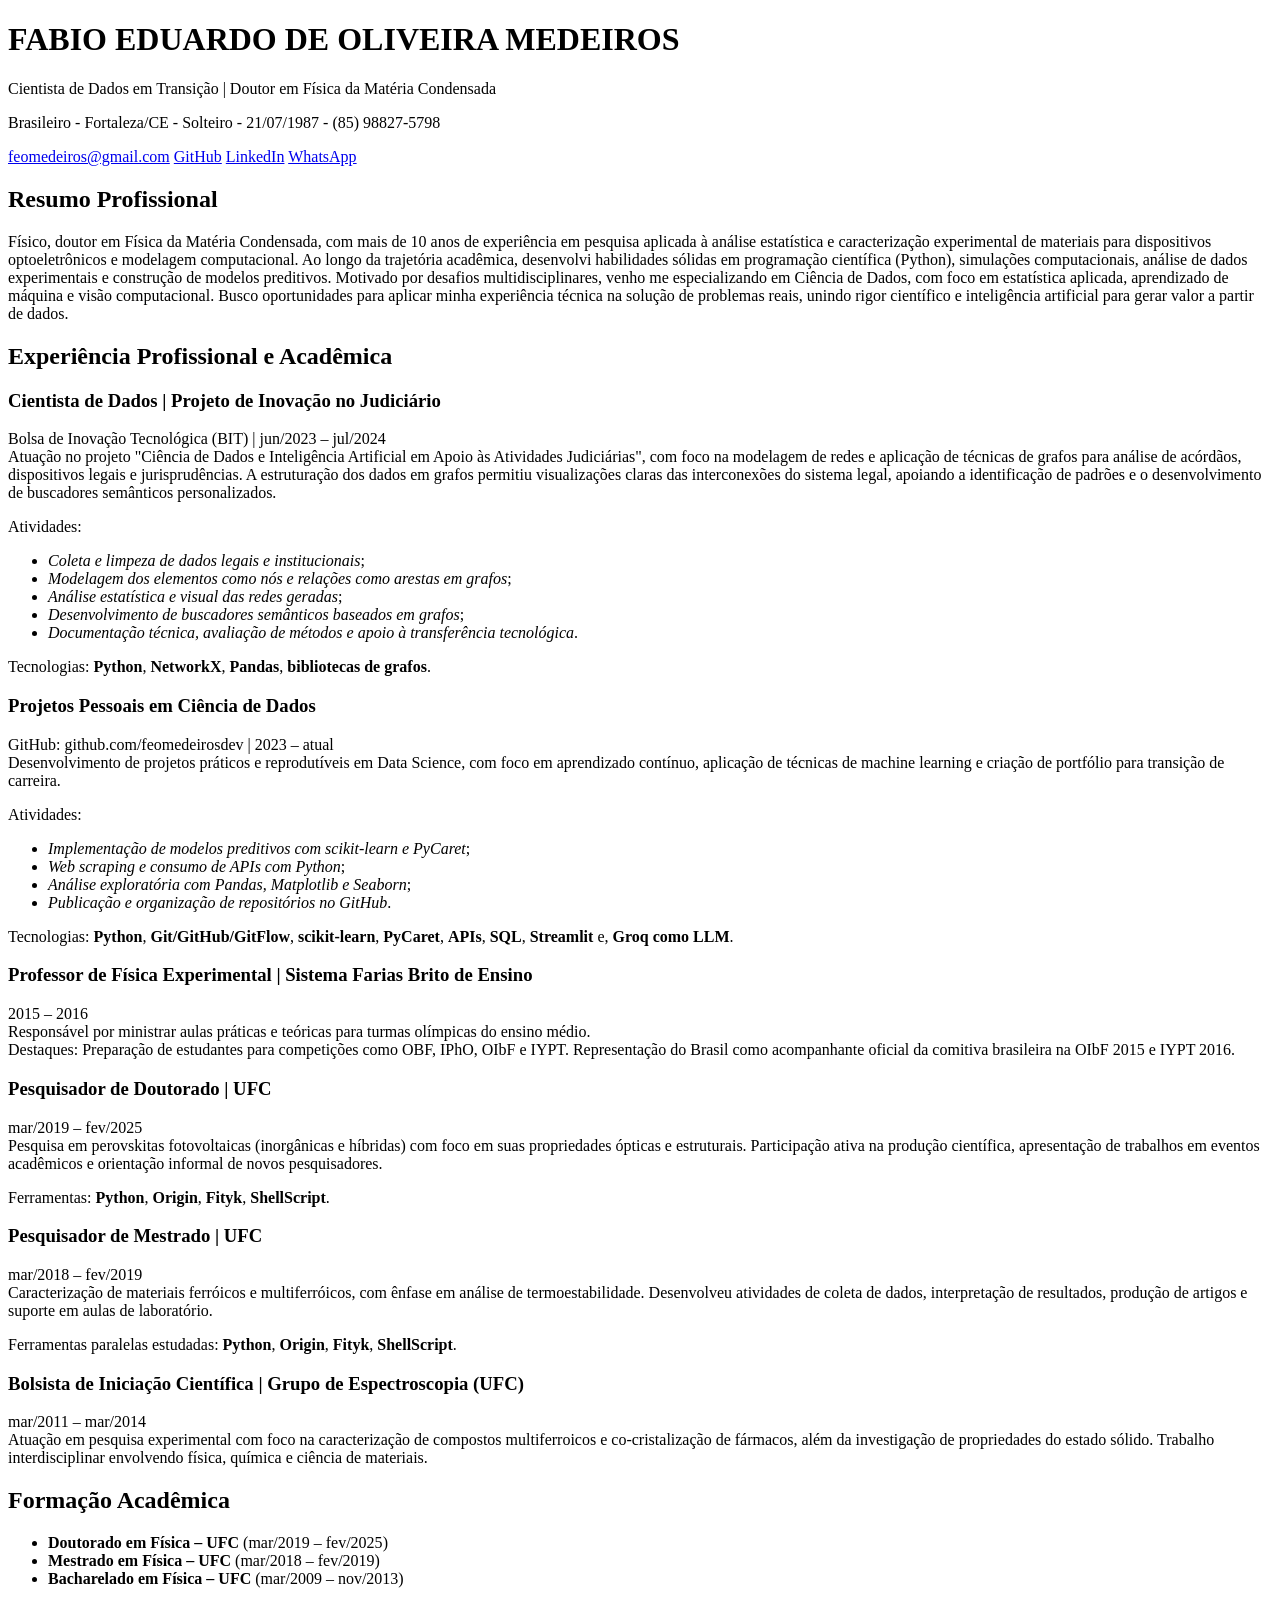
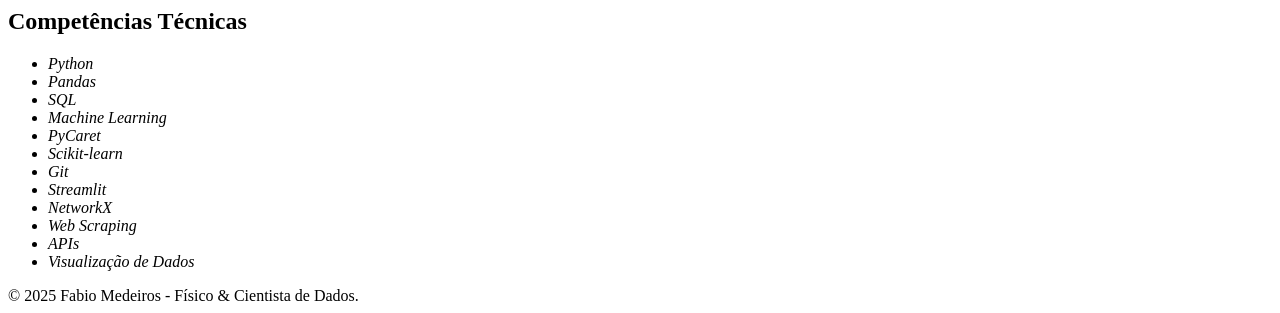
==== curriculo_page/index.html @ e99b751f "feat: adição da 1º versão do currículo pages" ====
<!DOCTYPE html>
<html lang="pt-br">

<head>
    <meta charset="UTF-8">
    <meta name="viewport" content="width=device-width, initial-scale=1.0">
    <title>Currículo | Fabio E. O. Medeiros</title>
</head>

<body>

    <header>
        <h1>FABIO EDUARDO DE OLIVEIRA MEDEIROS</h1>
        <p>Cientista de Dados em Transição | Doutor em Física da Matéria Condensada</p>
        <p>Brasileiro - Fortaleza/CE - Solteiro - 21/07/1987 - (85) 98827-5798</p>
        <p>
            <a href="mailto:feomedeiros@gmail.com">feomedeiros@gmail.com</a>
            <a href="https://github.com/feomedeirosdev" target="_blank">GitHub</a> 
            <a href="https://linkedin.com/in/fabio-medeiros-708567262" target="_blank">LinkedIn</a>
            <a href="https://wa.me/5585988275798" target="_blank">WhatsApp</a>
        </p>
    </header>

    <main>
        <section>
            <h2>Resumo Profissional</h2>
            <p>
                Físico, doutor em Física da Matéria Condensada, com mais de 10 anos de experiência em pesquisa aplicada à análise estatística e caracterização experimental de materiais para dispositivos optoeletrônicos e modelagem computacional. Ao longo da trajetória acadêmica, desenvolvi habilidades sólidas em programação científica (Python), simulações computacionais, análise de dados experimentais e construção de modelos preditivos. Motivado por desafios multidisciplinares, venho me especializando em Ciência de Dados, com foco em estatística aplicada, aprendizado de máquina e visão computacional. Busco oportunidades para aplicar minha experiência técnica na solução de problemas reais, unindo rigor científico e inteligência artificial para gerar valor a partir de dados.
            </p>
        </section>

        <section>
            <h2>Experiência Profissional e Acadêmica</h2>
            <section>
                <h3>Cientista de Dados | Projeto de Inovação no Judiciário</h3>
                <p>
                    <span>Bolsa de Inovação Tecnológica (BIT)</span> | <time datetime="">jun/2023 – jul/2024</time><br />
                    Atuação no projeto "Ciência de Dados e Inteligência Artificial em Apoio às Atividades Judiciárias", com foco na modelagem de redes e aplicação de técnicas de grafos para análise de acórdãos, dispositivos legais e jurisprudências. A estruturação dos dados em grafos permitiu visualizações claras das interconexões do sistema legal, apoiando a identificação de padrões e o desenvolvimento de buscadores semânticos personalizados.
                </p>
                <p>
                    <span>Atividades:</span><br/>
                    <ul>
                        <li><em>Coleta e limpeza de dados legais e institucionais</em>;</li>
                        <li><em>Modelagem dos elementos como nós e relações como arestas em grafos</em>;</li>
                        <li><em>Análise estatística e visual das redes geradas</em>;</li>
                        <li><em>Desenvolvimento de buscadores semânticos baseados em grafos</em>;</li>
                        <li><em>Documentação técnica, avaliação de métodos e apoio à transferência tecnológica</em>.</li>
                    </ul>
                    
                </p>
                <p>
                    <span>Tecnologias:</span>
                    <strong>Python</strong>,
                    <strong>NetworkX</strong>,
                    <strong>Pandas</strong>,
                    <strong>bibliotecas de grafos</strong>.
                </p>
            </section>
            <section>
                <h3>Projetos Pessoais em Ciência de Dados</h3>
                <p>
                    <span>GitHub: github.com/feomedeirosdev</span> | <time datetime="">2023 – atual</time> <br />
                    Desenvolvimento de projetos práticos e reprodutíveis em Data Science, com foco em aprendizado contínuo, aplicação de técnicas de machine learning e criação de portfólio para transição de carreira.
                </p>
                <p>
                    <span>Atividades:</span><br/>
                    <ul>
                        <li><em>Implementação de modelos preditivos com scikit-learn e PyCaret</em>;</li>
                        <li><em>Web scraping e consumo de APIs com Python</em>;</li>
                        <li><em>Análise exploratória com Pandas, Matplotlib e Seaborn</em>;</li>
                        <li><em>Publicação e organização de repositórios no GitHub</em>.</li>
                    </ul>
                </p>
                <p>
                    <span>Tecnologias:</span> 
                    <strong>Python</strong>,
                    <strong>Git/GitHub/GitFlow</strong>,
                    <strong>scikit-learn</strong>,
                    <strong>PyCaret</strong>,
                    <strong>APIs</strong>,
                    <strong>SQL</strong>,
                    <strong>Streamlit</strong> e,
                    <strong>Groq como LLM</strong>.
                </p>
            </section>
            <section>
                <h3>Professor de Física Experimental | Sistema Farias Brito de Ensino</h3>
                <p>    
                    <time datetime="">2015 – 2016</time><br />
                    Responsável por ministrar aulas práticas e teóricas para turmas olímpicas do ensino médio.<br />
                    <span>Destaques:</span> Preparação de estudantes para competições como OBF, IPhO, OIbF e IYPT. Representação do Brasil como acompanhante oficial da comitiva brasileira na OIbF 2015 e IYPT 2016.
                </p>
            </section>
            <section>
                <h3>Pesquisador de Doutorado | UFC</h3>
                <p>
                    <time datetime="">mar/2019 – fev/2025</time><br />
                    Pesquisa em perovskitas fotovoltaicas (inorgânicas e híbridas) com foco
                    em suas propriedades ópticas e estruturais. Participação ativa na
                    produção científica, apresentação de trabalhos em eventos acadêmicos e
                    orientação informal de novos pesquisadores.
                </p>
                <p>
                    <span>Ferramentas:</span>
                    <strong>Python</strong>,
                    <strong>Origin</strong>,
                    <strong>Fityk</strong>,
                    <strong>ShellScript</strong>.
                </p>
            </section>
            <section>
                <h3>Pesquisador de Mestrado | UFC</h3>
                <p>
                    <time datetime="">mar/2018 – fev/2019</time><br />
                    Caracterização de materiais ferróicos e multiferróicos, com ênfase em análise de termoestabilidade. Desenvolveu atividades de coleta de dados, interpretação de resultados, produção de artigos e suporte em aulas de laboratório.
                </p>
                <p>
                    <span>Ferramentas paralelas estudadas:</span>
                    <strong>Python</strong>,
                    <strong>Origin</strong>,
                    <strong>Fityk</strong>,
                    <strong>ShellScript</strong>.
                </p>
            </section>
            <section>
                <h3>Bolsista de Iniciação Científica | Grupo de Espectroscopia (UFC)</h3>
                <p>
                    <time datetime="">mar/2011 – mar/2014</time><br />
                    Atuação em pesquisa experimental com foco na caracterização de compostos multiferroicos e co-cristalização de fármacos, além da investigação de propriedades do estado sólido. Trabalho interdisciplinar envolvendo física, química e ciência de materiais.
                </p>
            </section>
        </section>

        <section>
            <h2>Formação Acadêmica</h2>
            <ul>
                <li><strong>Doutorado em Física – UFC</strong> (<time datetime="">mar/2019 – fev/2025</time>)
                <li><strong>Mestrado em Física – UFC</strong> (<time datetime="">mar/2018 – fev/2019</time>)
                <li><strong>Bacharelado em Física – UFC</strong> (<time datetime="">mar/2009 – nov/2013</time>)
            </ul>
        </section>

        <aside>
            <h2>Competências Técnicas</h2>
            <ul>
                <li><em>Python</em>
                <li><em>Pandas</em>
                <li><em>SQL</em>
                <li><em>Machine Learning</em>
                <li><em>PyCaret</em>
                <li><em>Scikit-learn</em>
                <li><em>Git</em>
                <li><em>Streamlit</em>
                <li><em>NetworkX</em>
                <li><em>Web Scraping</em>
                <li><em>APIs</em>
                <li><em>Visualização de Dados</em>
            </ul>
        </aside>
    </main>

    <footer>
        © 2025 Fabio Medeiros - Físico & Cientista de Dados.
    </footer>
  </body>

</html>

    <!--
    Durante minha formação acadêmica até a finalização do doutorado nas áreas de Física da Matéria Condensada, Física Aplicada e Ciência de Materiais, atuei por mais de uma década no desenvolvimento de pesquisas voltadas à modelagem e caracterização de novos compostos para aplicações em dispositivos optoeletrônicos. A paixão por dados e tecnologia me levou à Ciência de Dados, onde venho me especializando em Python, estatística, machine learning e análise de dados. Busco atuar em projetos que unam conhecimento técnico, visão computacional e modelagem preditiva.
    -->
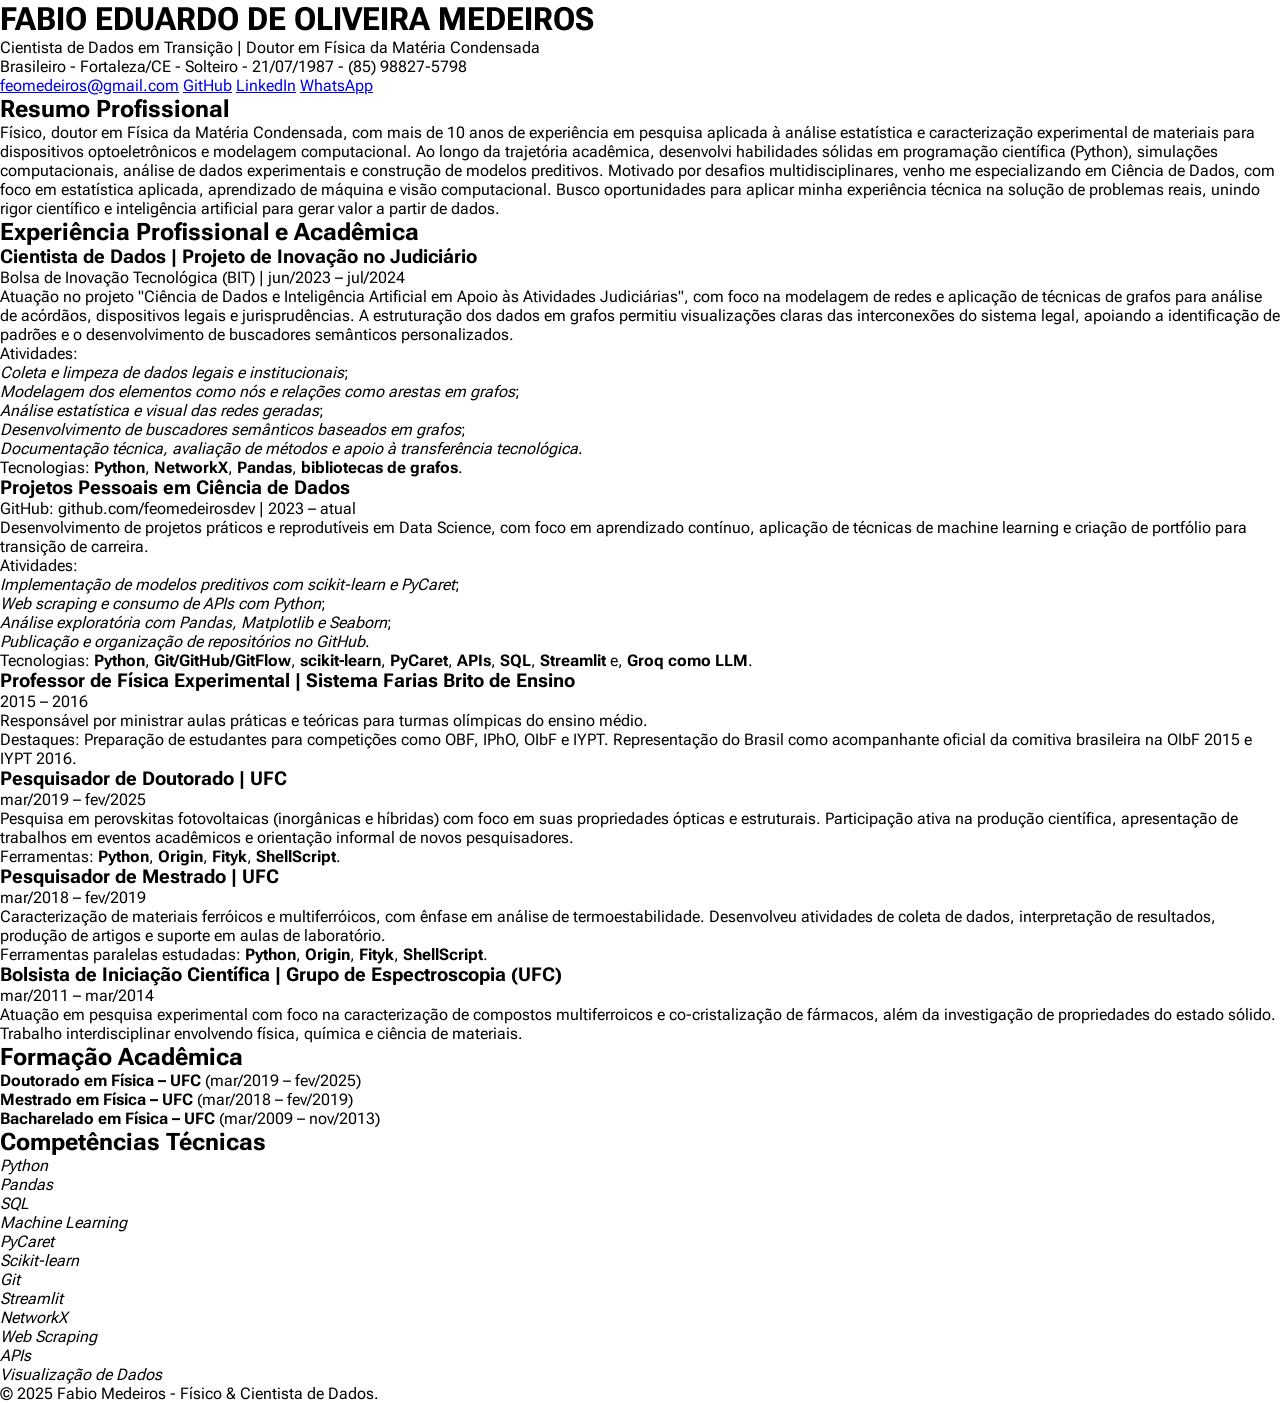
==== commit 48477fb8: "feat: add dos curriculos experimentais" ====
--- a/curriculo_page/index.html
+++ b/curriculo_page/index.html
@@ -4,24 +4,28 @@
 <head>
     <meta charset="UTF-8">
     <meta name="viewport" content="width=device-width, initial-scale=1.0">
+    <link rel="stylesheet" href="style.css">
     <title>Currículo | Fabio E. O. Medeiros</title>
 </head>
 
-<body>
+<body class="body-light_theme">
 
-    <header>
-        <h1>FABIO EDUARDO DE OLIVEIRA MEDEIROS</h1>
-        <p>Cientista de Dados em Transição | Doutor em Física da Matéria Condensada</p>
-        <p>Brasileiro - Fortaleza/CE - Solteiro - 21/07/1987 - (85) 98827-5798</p>
-        <p>
-            <a href="mailto:feomedeiros@gmail.com">feomedeiros@gmail.com</a>
-            <a href="https://github.com/feomedeirosdev" target="_blank">GitHub</a> 
-            <a href="https://linkedin.com/in/fabio-medeiros-708567262" target="_blank">LinkedIn</a>
-            <a href="https://wa.me/5585988275798" target="_blank">WhatsApp</a>
-        </p>
+    
+    <header class="header">
+        <div class="box-center">
+            <h1>FABIO EDUARDO DE OLIVEIRA MEDEIROS</h1>
+            <p>Cientista de Dados em Transição | Doutor em Física da Matéria Condensada</p>
+            <p>Brasileiro - Fortaleza/CE - Solteiro - 21/07/1987 - (85) 98827-5798</p>
+            <p>
+                <a href="mailto:feomedeiros@gmail.com">feomedeiros@gmail.com</a>
+                <a href="https://github.com/feomedeirosdev" target="_blank">GitHub</a>
+                <a href="https://linkedin.com/in/fabio-medeiros-708567262" target="_blank">LinkedIn</a>
+                <a href="https://wa.me/5585988275798" target="_blank">WhatsApp</a>
+            </p>
+        </div>
     </header>
-
-    <main>
+    
+    <main class="box-center main-light_theme">
         <section>
             <h2>Resumo Profissional</h2>
             <p>
@@ -39,7 +43,7 @@
                 </p>
                 <p>
                     <span>Atividades:</span><br/>
-                    <ul>
+                    <ul class="list-style">
                         <li><em>Coleta e limpeza de dados legais e institucionais</em>;</li>
                         <li><em>Modelagem dos elementos como nós e relações como arestas em grafos</em>;</li>
                         <li><em>Análise estatística e visual das redes geradas</em>;</li>
@@ -53,7 +57,7 @@
                     <strong>Python</strong>,
                     <strong>NetworkX</strong>,
                     <strong>Pandas</strong>,
-                    <strong>bibliotecas de grafos</strong>.
+                    <strong>bibliotecas de grafos</strong>.                    
                 </p>
             </section>
             <section>
@@ -64,7 +68,7 @@
                 </p>
                 <p>
                     <span>Atividades:</span><br/>
-                    <ul>
+                    <ul class="list-style">
                         <li><em>Implementação de modelos preditivos com scikit-learn e PyCaret</em>;</li>
                         <li><em>Web scraping e consumo de APIs com Python</em>;</li>
                         <li><em>Análise exploratória com Pandas, Matplotlib e Seaborn</em>;</li>
@@ -133,7 +137,7 @@
 
         <section>
             <h2>Formação Acadêmica</h2>
-            <ul>
+            <ul class="list-style">
                 <li><strong>Doutorado em Física – UFC</strong> (<time datetime="">mar/2019 – fev/2025</time>)
                 <li><strong>Mestrado em Física – UFC</strong> (<time datetime="">mar/2018 – fev/2019</time>)
                 <li><strong>Bacharelado em Física – UFC</strong> (<time datetime="">mar/2009 – nov/2013</time>)
@@ -142,7 +146,7 @@
 
         <aside>
             <h2>Competências Técnicas</h2>
-            <ul>
+            <ul class="list-style">
                 <li><em>Python</em>
                 <li><em>Pandas</em>
                 <li><em>SQL</em>
@@ -159,7 +163,7 @@
         </aside>
     </main>
 
-    <footer>
+    <footer class="box-center">
         © 2025 Fabio Medeiros - Físico & Cientista de Dados.
     </footer>
   </body>
--- a/curriculo_page/style.css
+++ b/curriculo_page/style.css
@@ -0,0 +1,20 @@
+@charset "UTF-8";
+@import url('https://fonts.googleapis.com/css2?family=Roboto+Condensed:ital,wght@0,100..900;1,100..900&family=Roboto+Flex:opsz,wght,XOPQ,XTRA,YOPQ,YTDE,YTFI,YTLC,YTUC@8..144,100..1000,96,468,79,-203,738,514,712&family=Roboto+Mono:ital,wght@0,100..700;1,100..700&display=swap');
+
+:root {
+    /* Fontes */
+    --bf: "Roboto Flex", sans-serif;
+    --tf: "Roboto Condensed", sans-serif;
+    /* Cores */
+    --lc: #FFFFFF;
+    --mc: #808080;
+    --dc: #000000;
+}
+
+*, *::before, *::after {margin:0; padding:0; border:0; box-sizing: border-box;}
+
+body {
+    font-family: var(--bf);
+    background-color: var(--lc);
+    color: var(--dc);
+}
